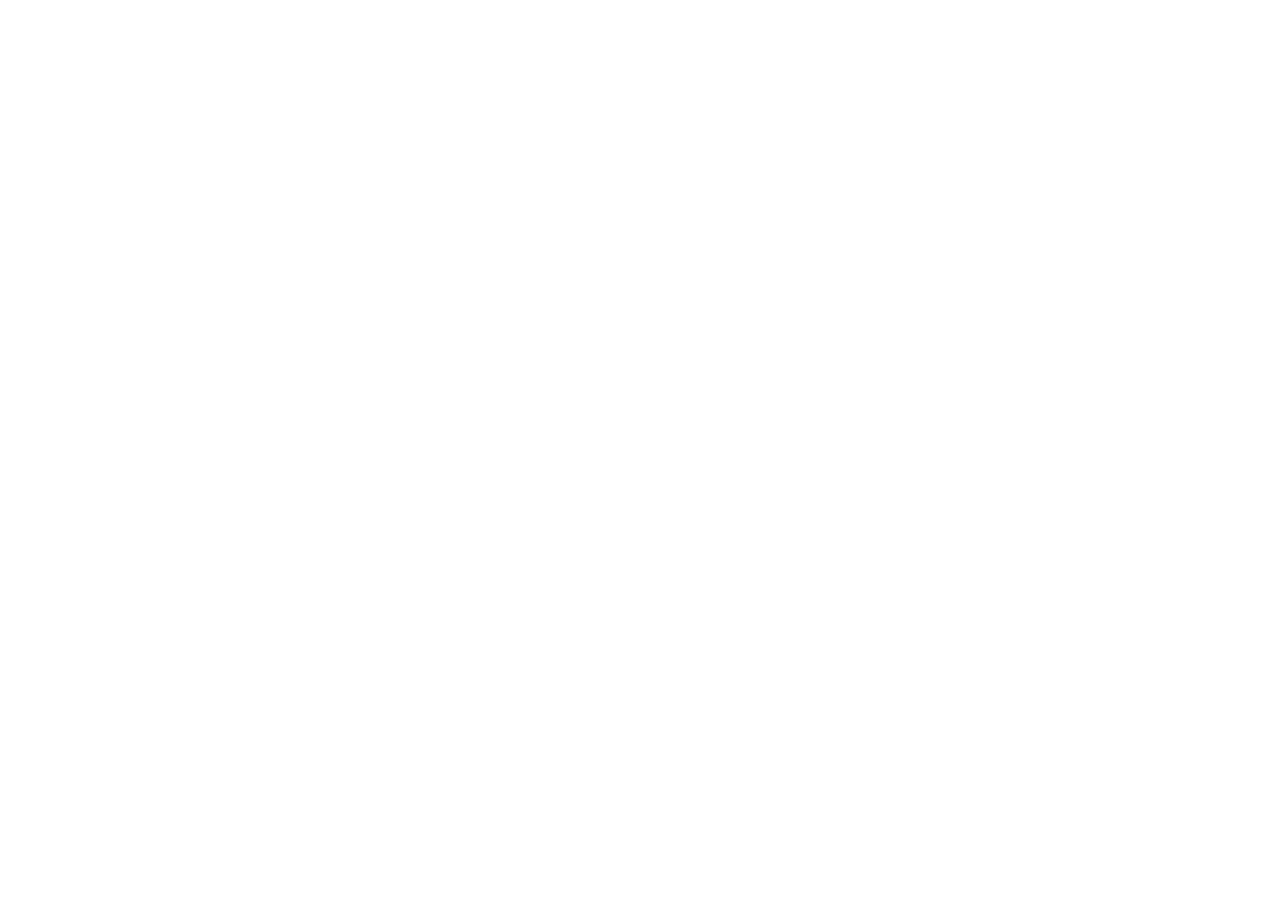
==== index.html @ dd3c98db "Change files' names" ====
<!DOCTYPE html>
<html lang="en">
<head>
  <meta charset="UTF-8">
  <meta name="viewport" content="width=device-width, initial-scale=1.0">
  <title>Rock Paper Scissors</title>
  <script src="delete.js"></script>
</head>
<body>
  
</body>
</html>
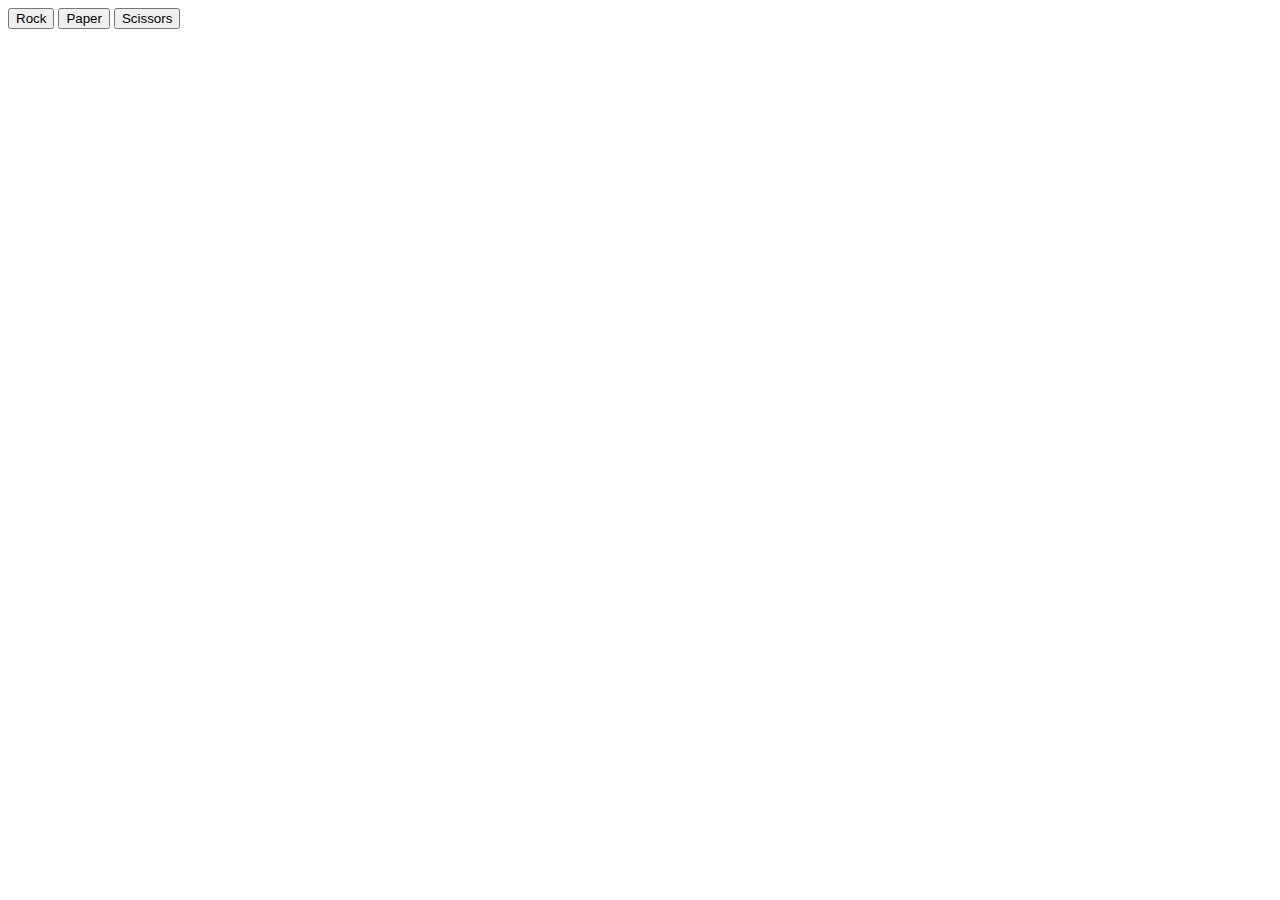
==== commit 3f02a0a5: "Add buttons and round result display" ====
--- a/index.html
+++ b/index.html
@@ -4,9 +4,13 @@
   <meta charset="UTF-8">
   <meta name="viewport" content="width=device-width, initial-scale=1.0">
   <title>Rock Paper Scissors</title>
-  <script src="delete.js"></script>
+  <script src="main.js" defer></script>
 </head>
 <body>
-  
+  <!-- <div id="current-score"></div> -->
+  <button id="rock">Rock</button>
+  <button id="paper">Paper</button>
+  <button id="scissors">Scissors</button>
+  <div id="result-display"></div>
 </body>
 </html>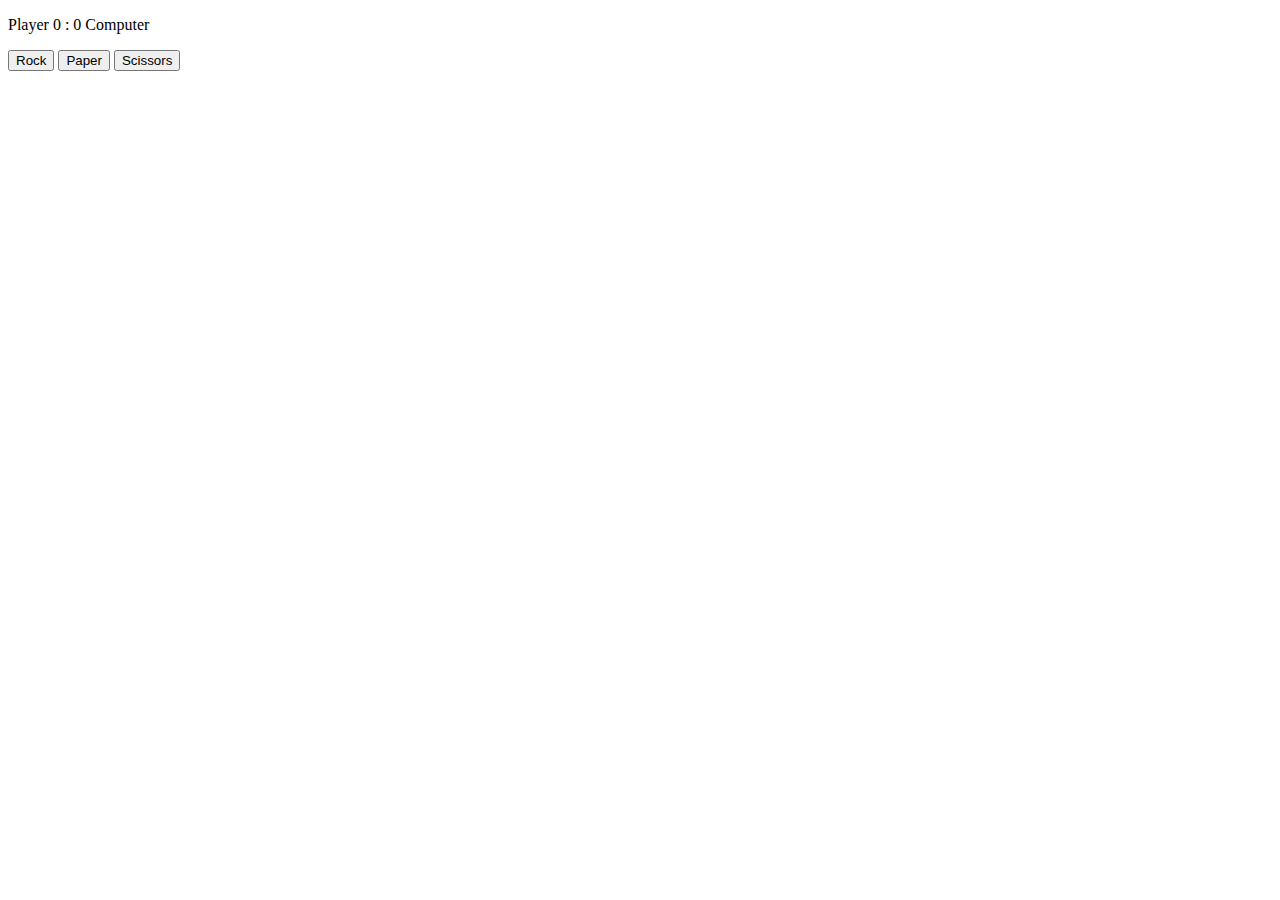
==== commit c51b1520: "WIP Add current score display" ====
--- a/index.html
+++ b/index.html
@@ -7,7 +7,8 @@
   <script src="main.js" defer></script>
 </head>
 <body>
-  <!-- <div id="current-score"></div> -->
+  <div id="current-score">
+    <p>Player 0 : 0 Computer</div>
   <button id="rock">Rock</button>
   <button id="paper">Paper</button>
   <button id="scissors">Scissors</button>
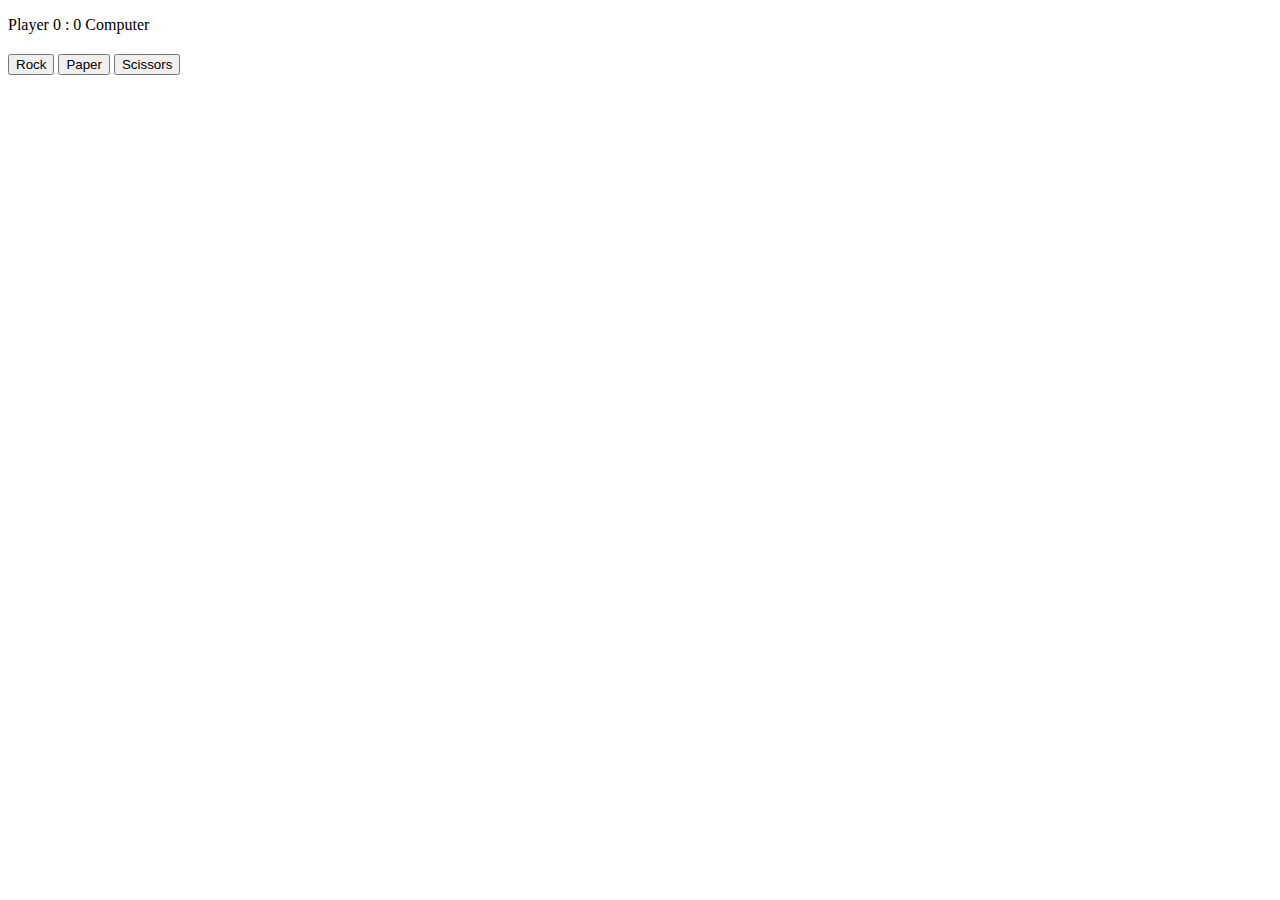
==== commit 868ece46: "Create and link css file" ====
--- a/index.html
+++ b/index.html
@@ -4,14 +4,16 @@
   <meta charset="UTF-8">
   <meta name="viewport" content="width=device-width, initial-scale=1.0">
   <title>Rock Paper Scissors</title>
+  <link rel="stylesheet" href="./styles.css">
   <script src="main.js" defer></script>
 </head>
 <body>
-  <div id="current-score">
-    <p>Player 0 : 0 Computer</div>
-  <button id="rock">Rock</button>
-  <button id="paper">Paper</button>
-  <button id="scissors">Scissors</button>
+  <p id="current-score">Player 0 : 0 Computer</p>
+  <div class="game-buttons">
+    <button id="rock">Rock</button>
+    <button id="paper">Paper</button>
+    <button id="scissors">Scissors</button>
+  </div>
   <div id="result-display"></div>
 </body>
 </html>--- a/styles.css
+++ b/styles.css
@@ -0,0 +1,3 @@
+.game-buttons {
+    margin: 20px 0;
+}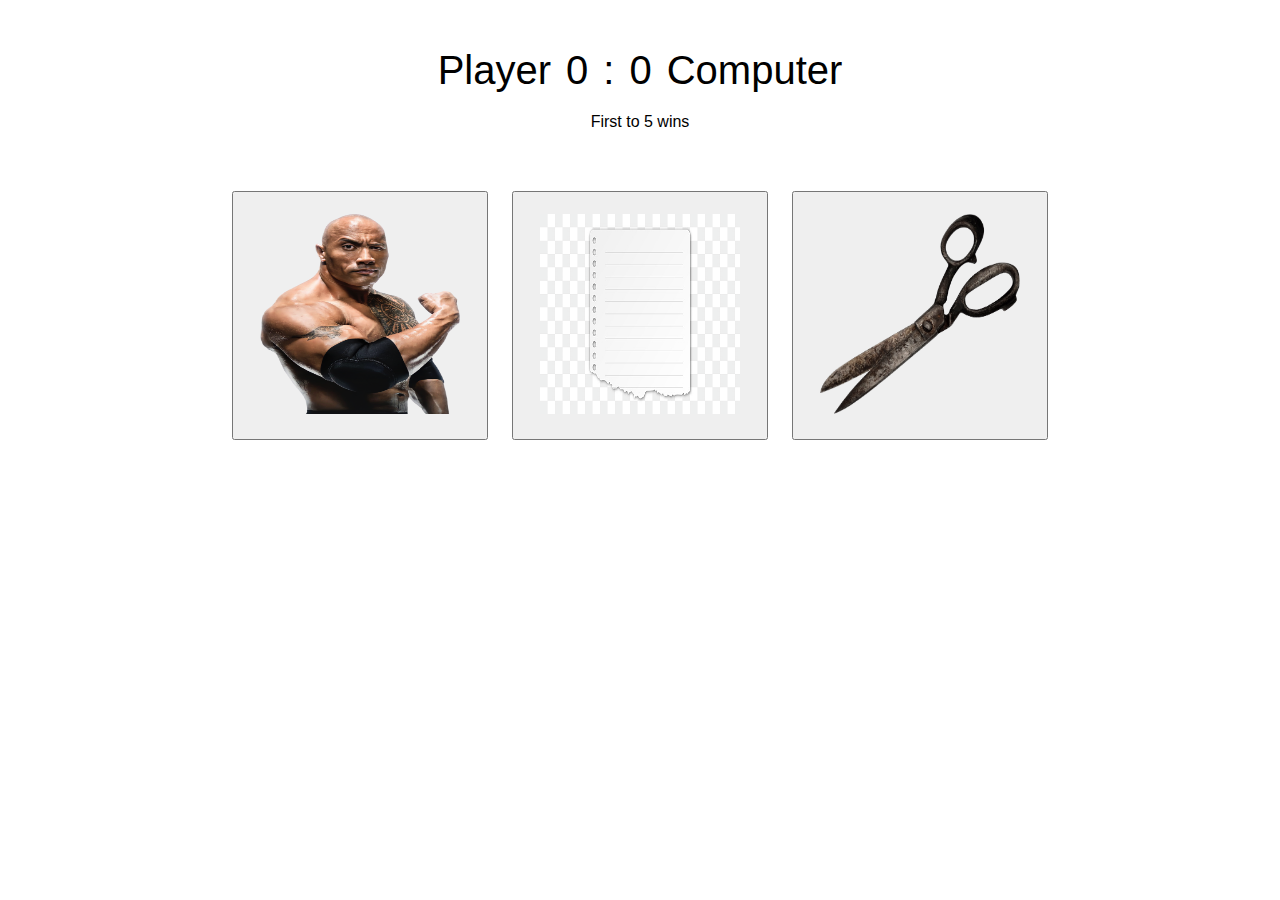
==== commit ea53b40f: "Improve page's design" ====
--- a/index.html
+++ b/index.html
@@ -8,12 +8,21 @@
   <script src="main.js" defer></script>
 </head>
 <body>
-  <p id="current-score">Player 0 : 0 Computer</p>
-  <div class="game-buttons">
-    <button id="rock">Rock</button>
-    <button id="paper">Paper</button>
-    <button id="scissors">Scissors</button>
+  <div class="display">
+    <div id ="current-score" class="current-score">
+      <p>Player</p>
+      <div id="player-score">0</div>
+      <p>:</p>
+      <div id="computer-score">0</div>
+      <p>Computer</p>
+    </div>
+    <p id="message">First to 5 wins</p>
+    <div class="game-buttons">
+      <button id="rock"><img src="/images/rock.png" alt=""></button>
+      <button id="paper"><img src="/images/paper.png" alt=""></button>
+      <button id="scissors"><img src="/images/scissors.png" alt=""></button>
+    </div>
+    <div id="round-winner"></div>
   </div>
-  <div id="result-display"></div>
 </body>
 </html>--- a/styles.css
+++ b/styles.css
@@ -1,3 +1,48 @@
+body {
+    font-family: Helvetica, sans-serif;
+}
+
+p {
+    margin: 0;
+}
+
+.display {
+    display: flex;
+    flex-direction: column;
+    justify-content: center;
+    align-items: center;
+}
+
+.current-score {
+    display: flex;
+    align-items: center;
+    justify-content: center;
+    gap: 15px;
+    font-size: 40px;
+    margin: 40px 0 20px 0;
+}
+
+#message {
+    font-weight: lighter;
+}
+
 .game-buttons {
-    margin: 20px 0;
+    margin: 50px 0;
+    gap: 50px;
+}
+
+button {
+    margin: 10px;
+}
+
+#rock img,
+#paper img,
+#scissors img {
+    height: 200px;
+    width: 200px;
+    padding: 20px;
+}
+
+#round-winner {
+    font-size: 25px;
 }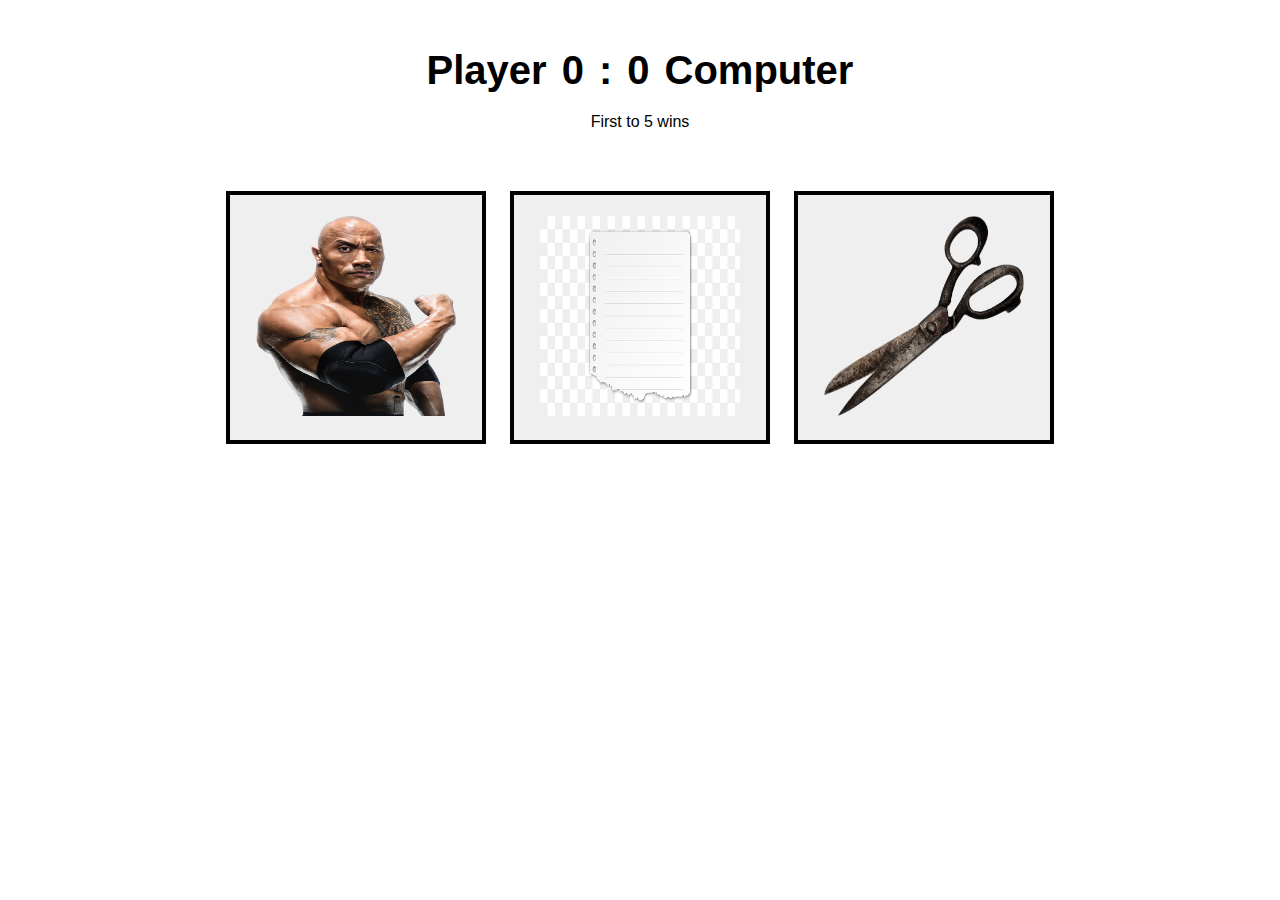
==== commit 6fb50879: "WIP End game after 5 wins from player/computer" ====
--- a/index.html
+++ b/index.html
@@ -23,6 +23,7 @@
       <button id="scissors"><img src="/images/scissors.png" alt=""></button>
     </div>
     <div id="round-winner"></div>
+    <div id="game-winner"></div>
   </div>
 </body>
 </html>--- a/styles.css
+++ b/styles.css
@@ -19,6 +19,7 @@
     justify-content: center;
     gap: 15px;
     font-size: 40px;
+    font-weight: 600;
     margin: 40px 0 20px 0;
 }
 
@@ -33,6 +34,7 @@
 
 button {
     margin: 10px;
+    border: 4px solid;
 }
 
 #rock img,
